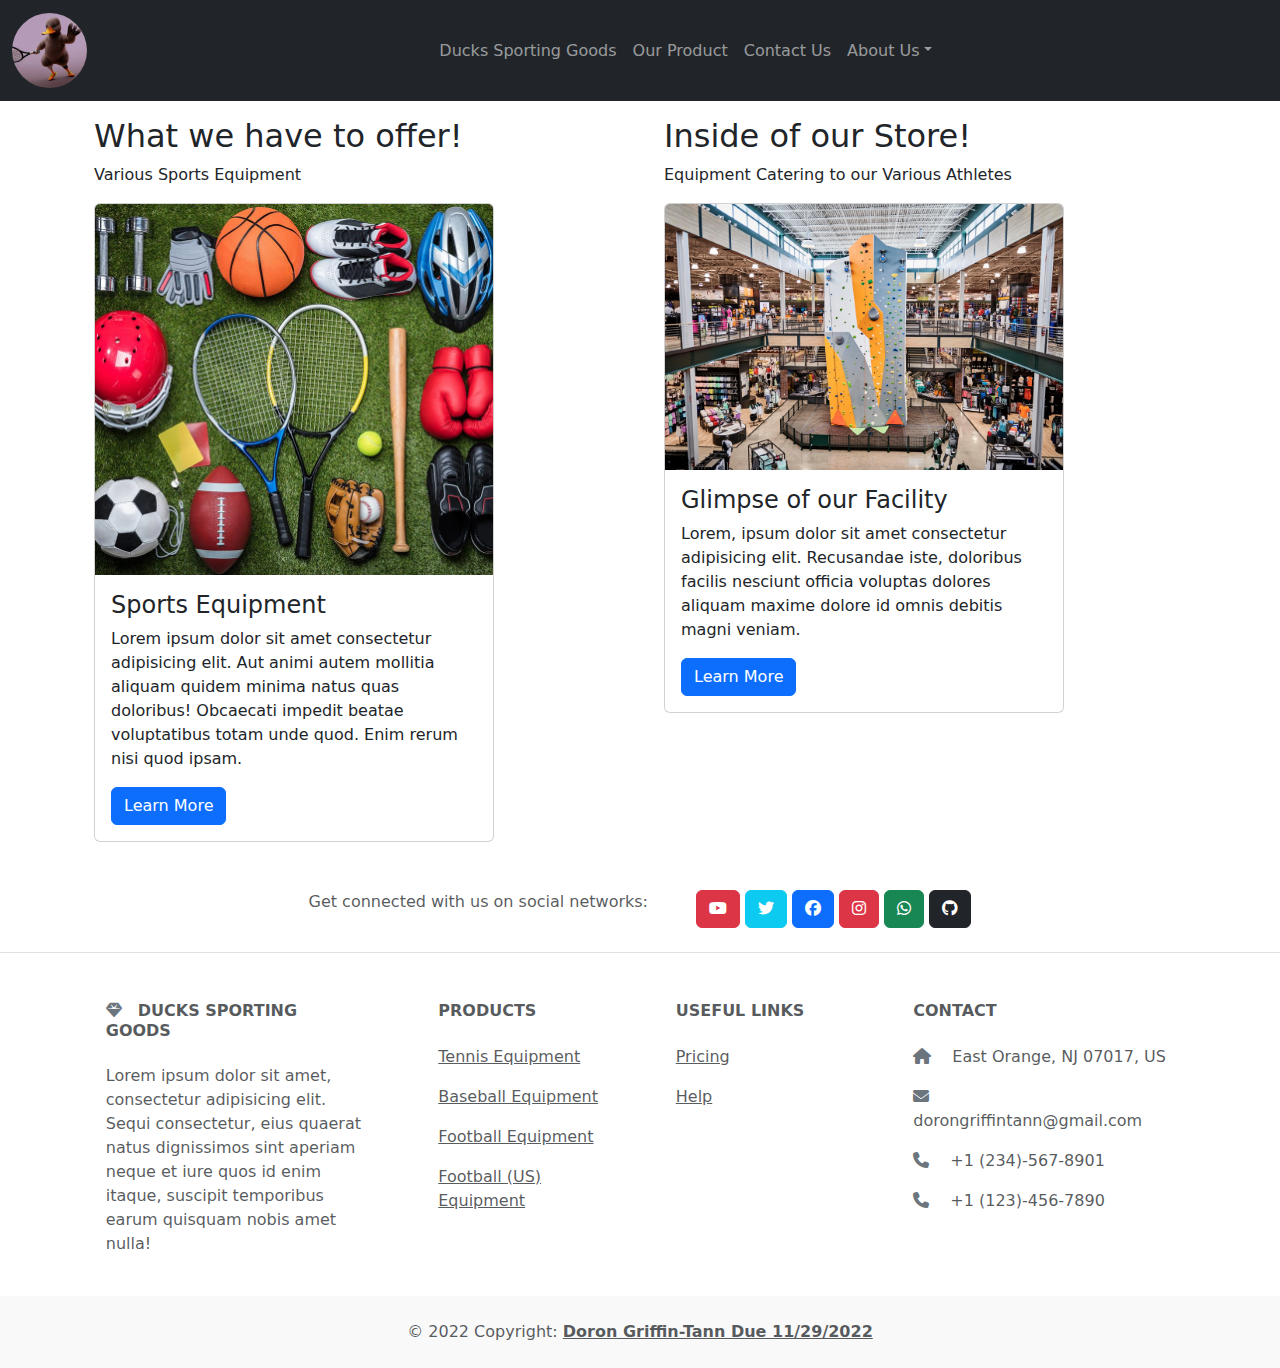
==== index.html @ 8137da04 "project 4 initial items" ====
<!DOCTYPE html>
<html lang="en">
  <head>
    <meta name="viewport" content="width=device-width, initial-scale=1">
    <meta charset="utf-8">
<link rel="stylesheet" href="styles/main.css">
<!-- Latest compiled and minified CSS -->
<link href="https://cdn.jsdelivr.net/npm/bootstrap@5.2.3/dist/css/bootstrap.min.css" rel="stylesheet">

<!-- Latest compiled JavaScript -->
<script src="https://cdn.jsdelivr.net/npm/bootstrap@5.2.3/dist/js/bootstrap.bundle.min.js"></script>

<!-- font asesome 6 cdn -->
<link rel="stylesheet" href="https://cdn.jsdelivr.net/npm/@fortawesome/fontawesome-free@6.1.0/css/all.css">
</head>

  <body>

    <nav class="navbar navbar-expand-sm bg-dark navbar-dark">
        <div class="container-fluid">
          <a class="navbar-brand" href="#">
            <img src="images/sporty-duck.jpeg" alt="Company Logo Duck" style="width:75px;" class="rounded-pill"> 
          </a>
          <button class="navbar-toggler" type="button" data-bs-toggle="collapse" data-bs-target="#collapsibleNavbar">
            <span class="navbar-toggler-icon"></span>
          </button>
          <div class="collapse navbar-collapse justify-content-center" id="collapsibleNavbar">
            <ul class="navbar-nav">

                <li class="nav-item">
                    <a class="nav-link" href="index.html">Ducks Sporting Goods</a>
                  </li>
              <li class="nav-item">
                <a class="nav-link" href="our_product.html">Our Product</a>
              </li>
              <li class="nav-item">
                <a class="nav-link" href="contact_form.html">Contact Us</a>
              </li>  
              <li class="nav-item dropdown">
                <a class="nav-link dropdown-toggle" href="#" role="button" data-bs-toggle="dropdown">About Us</a>
                <ul class="dropdown-menu">
                  <li><a class="dropdown-item" href="about_us.html">Our Mission</a></li>
                  <li><a class="dropdown-item" href="customer_reviews.html">Customer Reviews</a></li>
                </ul>
              </li>
            </ul>
          </div>
        </div>
      </nav>

      <div class="container">
        <div class="row">
            <div class="col">
                <div class="container mt-3">
                    <h2>What we have to offer!</h2>
                    <p>Various Sports Equipment</p>
                    <div class="card" style="width:400px">
                    <img class="card-img-top" src="images/Sporting-Goods.jpg" alt="Image of sports equipment" style="width:100%" >
                    <div class="card-body">
                        <h4 class="card-title">Sports Equipment</h4>
                        <p class="card-text">Lorem ipsum dolor sit amet consectetur adipisicing elit. Aut animi autem mollitia aliquam quidem minima natus quas doloribus! Obcaecati impedit beatae voluptatibus totam unde quod. Enim rerum nisi quod ipsam.</p>
                        <a href="our_product.html" class="btn btn-primary">Learn More</a>
                    </div>
                    </div>
                    <br>
                </div>
            </div>
            <div class="col">
                <div class="container mt-3">
                    <h2>Inside of our Store!</h2>
                    <p>Equipment Catering to our Various Athletes</p>
                    <div class="card" style="width:400px">
                    <img class="card-img-top" src="images/sports-interior-shop.jpg" alt="Image of sports equipment" style="width:100%" >
                    <div class="card-body">
                        <h4 class="card-title">Glimpse of our Facility</h4>
                        <p class="card-text">Lorem, ipsum dolor sit amet consectetur adipisicing elit. Recusandae iste, doloribus facilis nesciunt officia voluptas dolores aliquam maxime dolore id omnis debitis magni veniam.</p>
                        <a href="about_us.html" class="btn btn-primary">Learn More</a>
                    </div>
                    </div>
                    <br>
                </div>
            </div>
        </div>
      </div>








      <!-- Footer -->
<footer class="text-center text-lg-start bg-white text-muted">
    <!-- Section: Social media -->
    <section class="d-flex justify-content-center p-4 border-bottom">
      <!-- Left -->
      <div class="me-5 d-none d-lg-block">
        <span>Get connected with us on social networks:</span>
      </div>

      <div id="container-fluid">
        <button class="btn btn-danger text-center" type="button">
            <i class="fa-brands fa-youtube"></i>
        </button>
        <button class="btn btn-info" type="button">
            <i class="fa-brands fa-twitter text-white"></i>
        </button>
        <button class="btn btn-primary" type="button">
            <i class="fa-brands fa-facebook"></i>
        </button>
        <button class="btn btn-danger" type="button">
            <i class="fa-brands fa-instagram"></i>
        </button>
        <button class="btn btn-success" type="button">
            <i class="fa-brands fa-whatsapp"></i>
        </button>
        <button class="btn btn-dark" type="button">
            <i class="fa-brands fa-github"></i>
        </button>
    </div>
      <!-- Left -->

      <!-- Right -->
    <!-- Section: Social media -->

      <!-- Right -->
    </section>

    <!-- Section: Links  -->
    <section class="">
      <div class="container text-center text-md-start mt-5">
        <!-- Grid row -->
        <div class="row mt-3">
          <!-- Grid column -->
          <div class="col-md-3 col-lg-4 col-xl-3 mx-auto mb-4">
            <!-- Content -->
            <h6 class="text-uppercase fw-bold mb-4">
              <i class="fas fa-gem me-3 text-secondary"></i>Ducks Sporting Goods
            </h6>
            <p>Lorem ipsum dolor sit amet, consectetur adipisicing elit. Sequi consectetur, eius quaerat natus dignissimos sint aperiam neque et iure quos id enim itaque, suscipit temporibus earum quisquam nobis amet nulla!
            </p>
          </div>
          <!-- Grid column -->
  
          <!-- Grid column -->
          <div class="col-md-2 col-lg-2 col-xl-2 mx-auto mb-4">
            <!-- Links -->
            <h6 class="text-uppercase fw-bold mb-4">
              Products
            </h6>
            <p>
              <a href="our_product.html" class="text-reset">Tennis Equipment</a>
            </p>
            <p>
              <a href="our_product.html" class="text-reset">Baseball Equipment</a>
            </p>
            <p>
              <a href="our_product.html" class="text-reset">Football Equipment</a>
            </p>
            <p>
              <a href="our_product.html" class="text-reset">Football (US) Equipment</a>
            </p>
          </div>
          <!-- Grid column -->
  
          <!-- Grid column -->
          <div class="col-md-3 col-lg-2 col-xl-2 mx-auto mb-4">
            <!-- Links -->
            <h6 class="text-uppercase fw-bold mb-4">
              Useful links
            </h6>
            <p>
              <a href="our_product.html" class="text-reset">Pricing</a>
            </p>
            <p>
              <a href="contact_form.html" class="text-reset">Help</a>
            </p>
          </div>
          <!-- Grid column -->
  
          <!-- Grid column -->
          <div class="col-md-4 col-lg-3 col-xl-3 mx-auto mb-md-0 mb-4">
            <!-- Links -->
            <h6 class="text-uppercase fw-bold mb-4">Contact</h6>
            <p><i class="fas fa-home me-3 text-secondary"></i> East Orange, NJ 07017, US</p>
            <p>
              <i class="fas fa-envelope me-3 text-secondary"></i>
              dorongriffintann@gmail.com
            </p>
            <p><i class="fas fa-phone me-3 text-secondary"></i> +1 (234)-567-8901</p>
            <p><i class="fas fa-phone me-3 text-secondary"></i> +1 (123)-456-7890</p>
          </div>
          <!-- Grid column -->
        </div>
        <!-- Grid row -->
      </div>
    </section>
    <!-- Section: Links  -->
  
    <!-- Copyright -->
    <div class="text-center p-4" style="background-color: rgba(0, 0, 0, 0.025);">
      &copy; 2022 Copyright:
      <a class="text-reset fw-bold" href="#!">Doron Griffin-Tann Due 11/29/2022</a>
    </div>
    <!-- Copyright -->
  </footer>
  <!-- Footer -->


  </body>
</html>
---- styles/main.css ----
*{
    box-sizing: border-box;
}
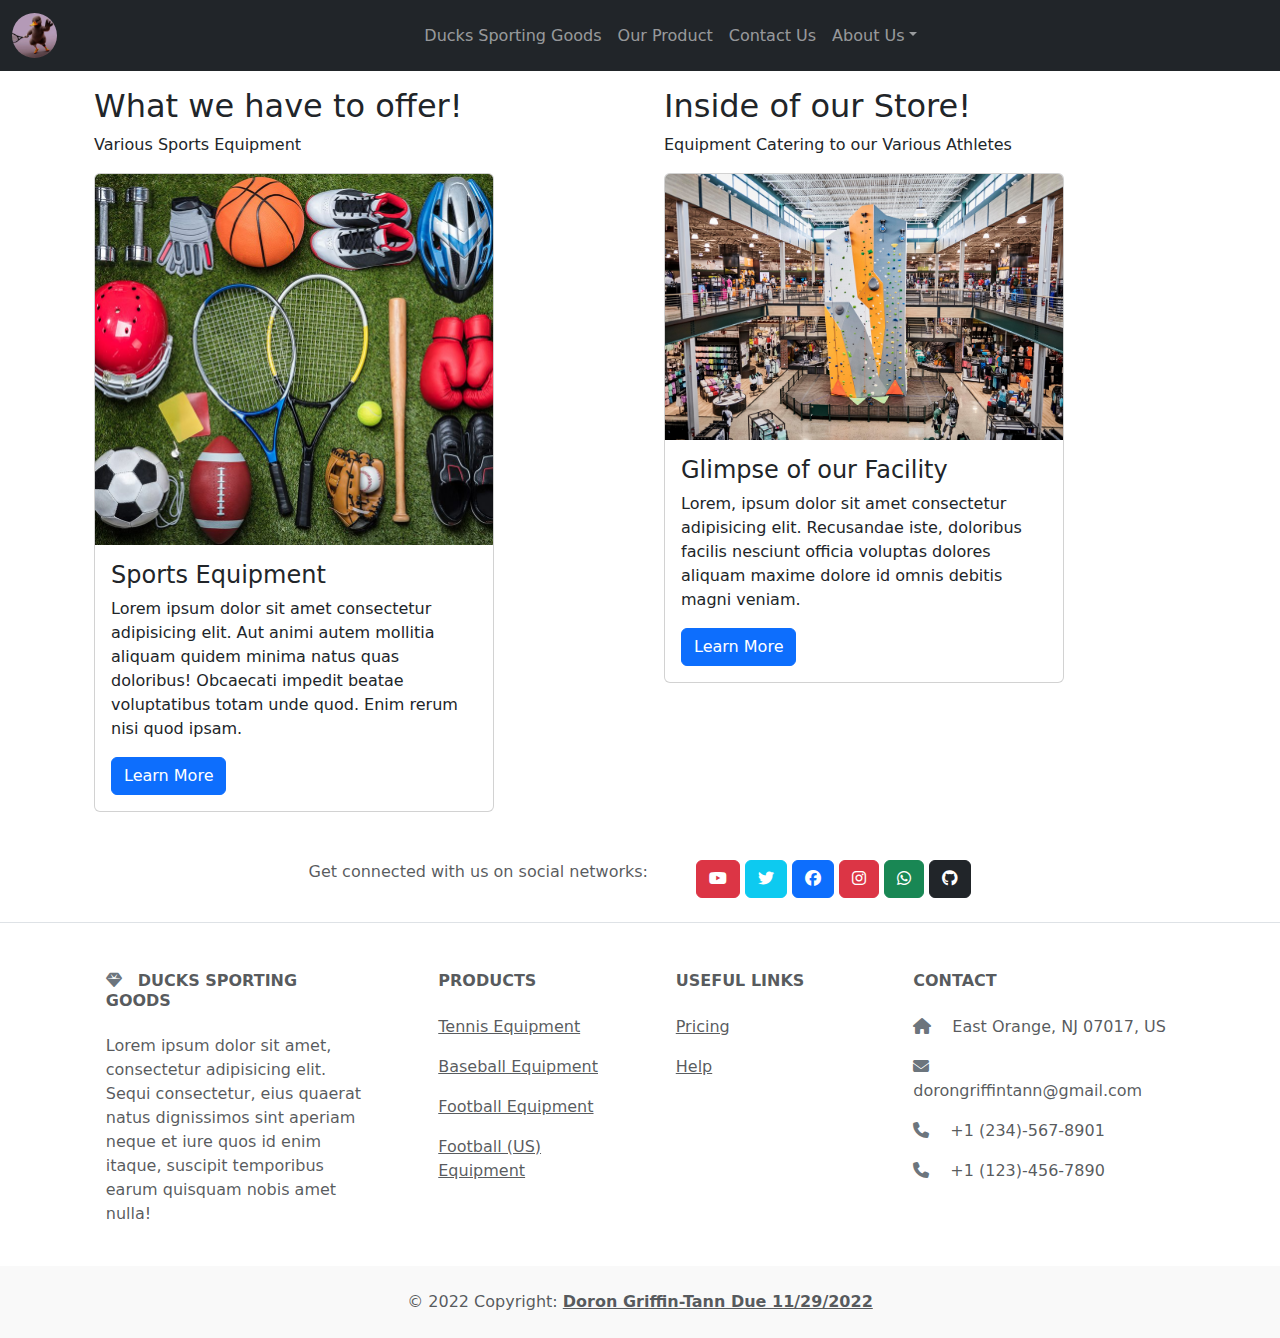
==== commit 3018cdb5: "Added content for other webpages and new images" ====
--- a/index.html
+++ b/index.html
@@ -1,3 +1,5 @@
+<!-- DEVELOPER: Doron Griffin-Tann, IS117-003, Fall 2022 -->
+
 <!DOCTYPE html>
 <html lang="en">
   <head>
@@ -19,7 +21,7 @@
     <nav class="navbar navbar-expand-sm bg-dark navbar-dark">
         <div class="container-fluid">
           <a class="navbar-brand" href="#">
-            <img src="images/sporty-duck.jpeg" alt="Company Logo Duck" style="width:75px;" class="rounded-pill"> 
+            <img src="images/sporty-duck.jpeg" alt="Company Logo Duck" style="width:45px;" class="rounded-pill"> 
           </a>
           <button class="navbar-toggler" type="button" data-bs-toggle="collapse" data-bs-target="#collapsibleNavbar">
             <span class="navbar-toggler-icon"></span>
@@ -55,12 +57,12 @@
                     <h2>What we have to offer!</h2>
                     <p>Various Sports Equipment</p>
                     <div class="card" style="width:400px">
-                    <img class="card-img-top" src="images/Sporting-Goods.jpg" alt="Image of sports equipment" style="width:100%" >
-                    <div class="card-body">
-                        <h4 class="card-title">Sports Equipment</h4>
-                        <p class="card-text">Lorem ipsum dolor sit amet consectetur adipisicing elit. Aut animi autem mollitia aliquam quidem minima natus quas doloribus! Obcaecati impedit beatae voluptatibus totam unde quod. Enim rerum nisi quod ipsam.</p>
-                        <a href="our_product.html" class="btn btn-primary">Learn More</a>
-                    </div>
+                        <img class="card-img-top" src="images/Sporting-Goods.jpg" alt="Image of sports equipment" style="width:100%" >
+                        <div class="card-body">
+                            <h4 class="card-title">Sports Equipment</h4>
+                            <p class="card-text">Lorem ipsum dolor sit amet consectetur adipisicing elit. Aut animi autem mollitia aliquam quidem minima natus quas doloribus! Obcaecati impedit beatae voluptatibus totam unde quod. Enim rerum nisi quod ipsam.</p>
+                            <a href="our_product.html" class="btn btn-primary">Learn More</a>
+                        </div>
                     </div>
                     <br>
                 </div>
@@ -70,24 +72,18 @@
                     <h2>Inside of our Store!</h2>
                     <p>Equipment Catering to our Various Athletes</p>
                     <div class="card" style="width:400px">
-                    <img class="card-img-top" src="images/sports-interior-shop.jpg" alt="Image of sports equipment" style="width:100%" >
-                    <div class="card-body">
-                        <h4 class="card-title">Glimpse of our Facility</h4>
-                        <p class="card-text">Lorem, ipsum dolor sit amet consectetur adipisicing elit. Recusandae iste, doloribus facilis nesciunt officia voluptas dolores aliquam maxime dolore id omnis debitis magni veniam.</p>
-                        <a href="about_us.html" class="btn btn-primary">Learn More</a>
-                    </div>
+                        <img class="card-img-top" src="images/sports-interior-shop.jpg" alt="Image of sports equipment" style="width:100%" >
+                        <div class="card-body">
+                            <h4 class="card-title">Glimpse of our Facility</h4>
+                            <p class="card-text">Lorem, ipsum dolor sit amet consectetur adipisicing elit. Recusandae iste, doloribus facilis nesciunt officia voluptas dolores aliquam maxime dolore id omnis debitis magni veniam.</p>
+                            <a href="about_us.html" class="btn btn-primary">Learn More</a>
+                        </div>
                     </div>
                     <br>
                 </div>
             </div>
         </div>
-      </div>
-
-
-
-
-
-
+    </div>
 
 
       <!-- Footer -->
--- a/styles/main.css
+++ b/styles/main.css
@@ -1,3 +1,4 @@
+/* DEVELOPER Doron Griffin-Tann, IS117-003, Fall 2022 */
 *{
     box-sizing: border-box;
 }